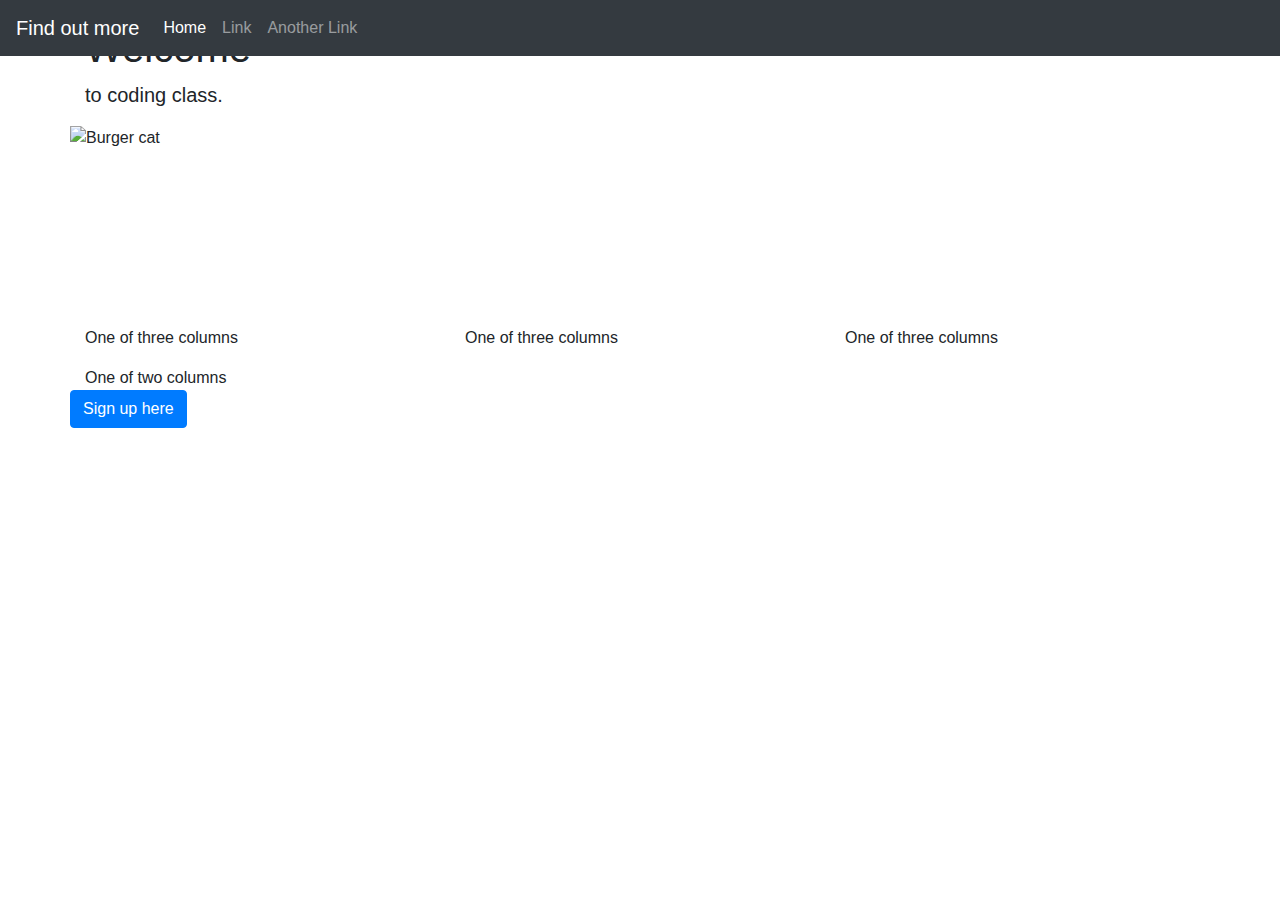
==== index.html @ 29c36429 "added comments" ====
<!doctype html>
<html lang="en">
  <head>
    <meta charset="utf-8">
    <meta name="viewport" content="width=device-width, initial-scale=1, shrink-to-fit=no">
    <meta name="description" content="">
    <meta name="author" content="">

    <title>Welcome!</title>

    <link rel="stylesheet" href="https://stackpath.bootstrapcdn.com/bootstrap/4.3.1/css/bootstrap.min.css" integrity="sha384-ggOyR0iXCbMQv3Xipma34MD+dH/1fQ784/j6cY/iJTQUOhcWr7x9JvoRxT2MZw1T" crossorigin="anonymous">
    <script src="https://stackpath.bootstrapcdn.com/bootstrap/4.3.1/js/bootstrap.min.js" integrity="sha384-JjSmVgyd0p3pXB1rRibZUAYoIIy6OrQ6VrjIEaFf/nJGzIxFDsf4x0xIM+B07jRM" crossorigin="anonymous"></script>

    <!-- Custom styles for this template -->
    <link href="css/styles_index.css>
  </head>

  <body>

    <div id="carouselExampleIndicators" class="carousel slide" data-ride="carousel">
      <ol class="carousel-indicators">
        <li data-target="#carouselExampleIndicators" data-slide-to="0" class="active"></li>
        <li data-target="#carouselExampleIndicators" data-slide-to="1"></li>
        <li data-target="#carouselExampleIndicators" data-slide-to="2"></li>
      </ol>
      <div class="carousel-inner">
        <div class="carousel-item active">
          <img class="d-block w-100" src="/Users/Jennifer/Documents/beginners-week-five/images/35e584f4-46f3-11e9-b5dc-9921d5eb8a6d_image_hires_194000.jpeg" alt="First slide">
        </div>
        <div class="carousel-item">
          <img class="d-block w-100" src="/Users/Jennifer/Documents/beginners-week-five/images/code-matrix.jpg" alt="Second slide">
        </div>
        <div class="carousel-item">
          <img class="d-block w-100" src="/Users/Jennifer/Documents/beginners-week-five/images/codecode.jpg" alt="Third slide">
        </div>
      </div>
      <a class="carousel-control-prev" href="#carouselExampleIndicators" role="button" data-slide="prev">
        <span class="carousel-control-prev-icon" aria-hidden="true"></span>
        <span class="sr-only">Previous</span>
      </a>
      <a class="carousel-control-next" href="#carouselExampleIndicators" role="button" data-slide="next">
        <span class="carousel-control-next-icon" aria-hidden="true"></span>
        <span class="sr-only">Next</span>
      </a>
    </div>

    <nav class="navbar navbar-expand-md navbar-dark bg-dark fixed-top">
      <a class="navbar-brand" href="#">Find out more</a>
      <button class="navbar-toggler" type="button" data-toggle="collapse" data-target="#navbarsExampleDefault" aria-controls="navbarsExampleDefault" aria-expanded="false" aria-label="Toggle navigation">
        <span class="navbar-toggler-icon"></span>
      </button>

      <div class="collapse navbar-collapse" id="navbarsExampleDefault">
        <ul class="navbar-nav mr-auto">
          <li class="nav-item active">
            <a class="nav-link" href="#">Home <span class="sr-only">(current)</span></a>
          </li>
          <li class="nav-item">
            <a class="nav-link" href="#">Link</a>
          </li>
          <li class="nav-item">
            <a class="nav-link" href="#">Another Link</a>
          </li>
        </ul>
      </div>
    </nav>

    <main role="main" class="container">

      <div class="starter-template">
        <h1>Welcome</h1>
        <p class="lead">to coding class.</p>
      </div>

      <div class="row" id="image">
        <img src="https://media1.giphy.com/media/5wWf7HapUvpOumiXZRK/source.gif" alt="Burger cat" width="200" height="200">
      </div>

      <!-- columns -->
      <div class="row">
        <div class="col-sm">
          <!-- add an image here -->
          One of three columns
        </div>
        <div class="col-sm">
          <!-- add an image here -->
          One of three columns
        </div>
        <div class="col-sm">
          <!-- add an image here -->
          One of three columns
        </div>
      </div>

      <div class="row" id="space">
        <p></p>
      </div>

      <div class="row">
        <div class="col-sm" id="middle">
          <!-- add an image here -->
          One of two columns
        </div>
      </div>
      <!-- Add another row here -->

      <!-- Button trigger modal -->
 <div class="row" id="button_sign">
   <button type="button" class="btn btn-primary" data-toggle="modal" data-target="#exampleModal">
    Sign up here
   </button>

   <!-- Modal -->
   <div class="modal fade" id="exampleModal" tabindex="-1" role="dialog" aria-labelledby="exampleModalLabel" aria-hidden="true">
     <div class="modal-dialog" role="document">
       <div class="modal-content">
         <div class="modal-header">
           <h5 class="modal-title" id="exampleModalLabel">Hi!</h5>
           <button type="button" class="close" data-dismiss="modal" aria-label="Close">
             <span aria-hidden="true">&times;</span>
           </button>
         </div>
         <div class="modal-body">
          <p>Join us today</p>
          <input type="email" placeholder="Your email">
         <input type="submit">
         </div>
         <div class="modal-footer">
           <button type="button" class="btn btn-secondary" data-dismiss="modal">Close</button>
           <button type="button" class="btn btn-primary">Save changes</button>
         </div>
       </div>
     </div>
   </div>

 </main><!-- /.container -->

 <!-- Bootstrap core JavaScript
 ================================================== -->
 <!-- Placed at the end of the document so the pages load faster -->
 <script src="https://code.jquery.com/jquery-3.3.1.slim.min.js" integrity="sha384-q8i/X+965DzO0rT7abK41JStQIAqVgRVzpbzo5smXKp4YfRvH+8abtTE1Pi6jizo" crossorigin="anonymous"></script>
 <script>window.jQuery || document.write('<script src="../../assets/js/vendor/jquery-slim.min.js"><\/script>')</script>
 <script src="https://getbootstrap.com/docs/4.1/assets/js/vendor/popper.min.js"></script>
 <script src="https://getbootstrap.com/docs/4.1/dist/js/bootstrap.min.js"></script>
</body>
 </div>
</html>
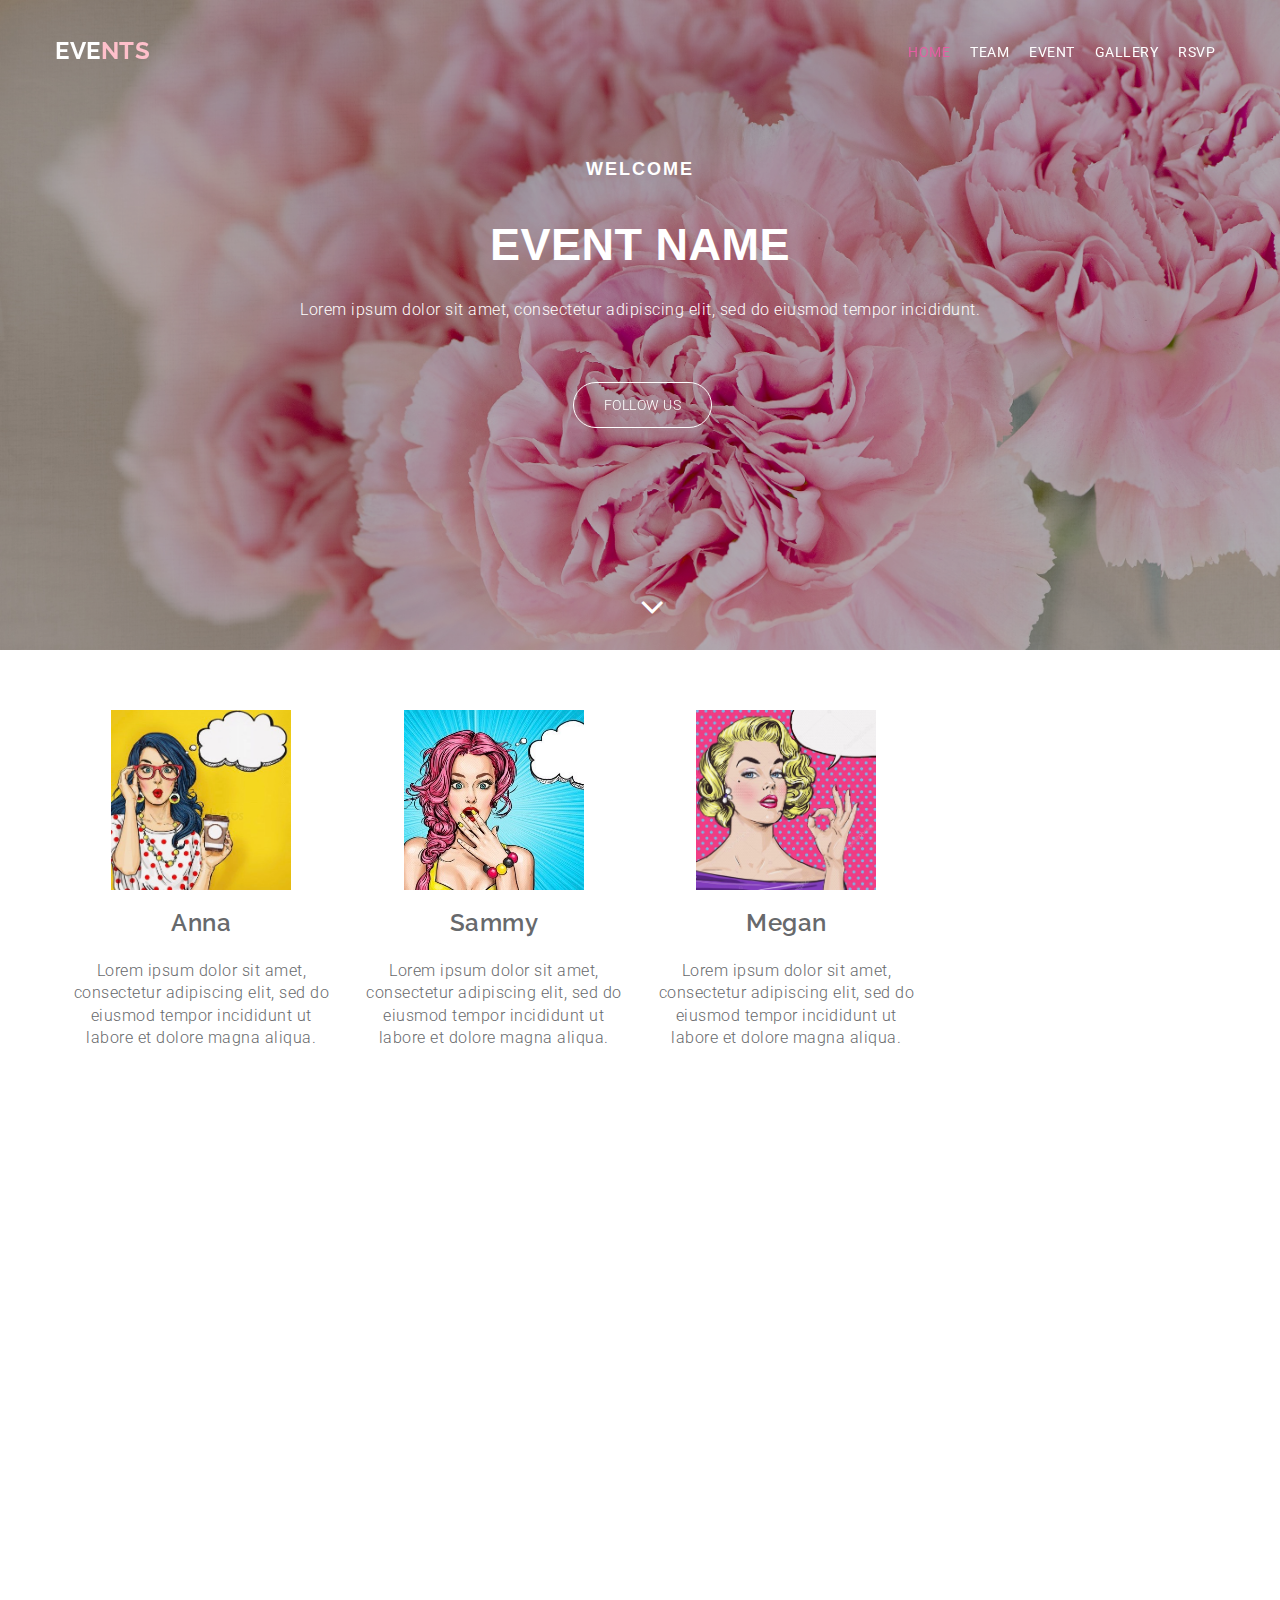
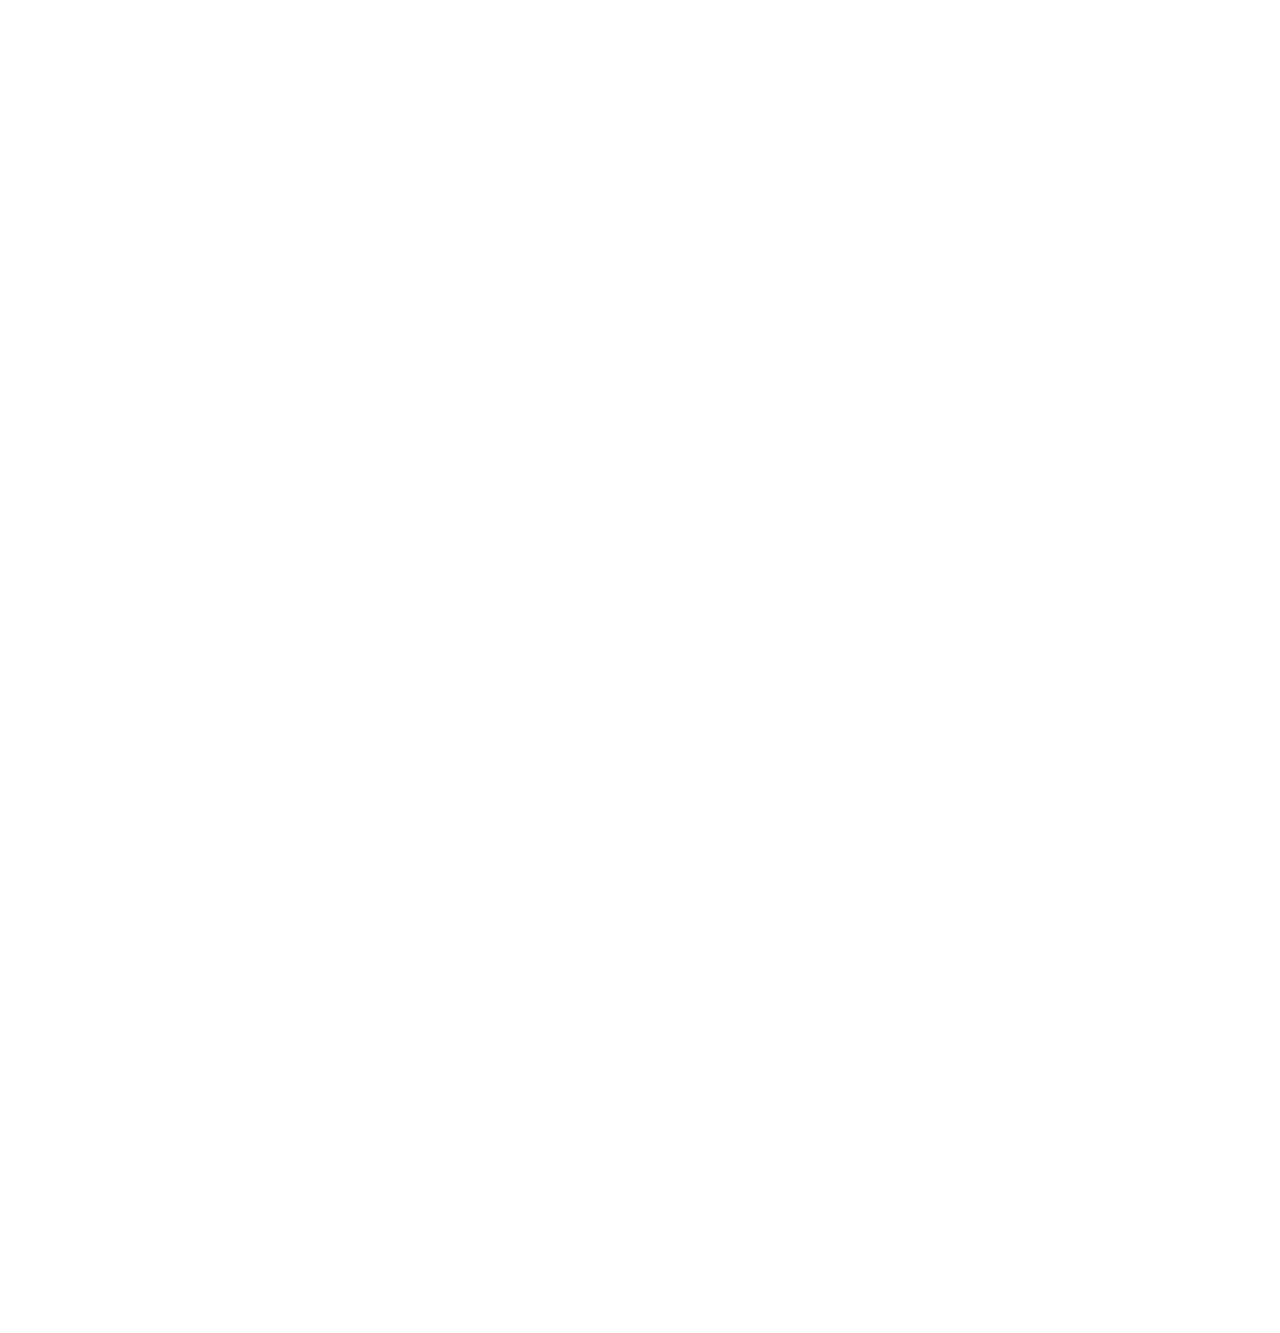
==== commit 4e6ec944: "changed template & designs" ====
--- a/index.html
+++ b/index.html
@@ -1,147 +1,251 @@
-<!doctype html>
+<!DOCTYPE html>
 <html lang="en">
-  <head>
-    <meta charset="utf-8">
-    <meta name="viewport" content="width=device-width, initial-scale=1, shrink-to-fit=no">
-    <meta name="description" content="">
-    <meta name="author" content="">
-
-    <title>Welcome!</title>
-
-    <link rel="stylesheet" href="https://stackpath.bootstrapcdn.com/bootstrap/4.3.1/css/bootstrap.min.css" integrity="sha384-ggOyR0iXCbMQv3Xipma34MD+dH/1fQ784/j6cY/iJTQUOhcWr7x9JvoRxT2MZw1T" crossorigin="anonymous">
-    <script src="https://stackpath.bootstrapcdn.com/bootstrap/4.3.1/js/bootstrap.min.js" integrity="sha384-JjSmVgyd0p3pXB1rRibZUAYoIIy6OrQ6VrjIEaFf/nJGzIxFDsf4x0xIM+B07jRM" crossorigin="anonymous"></script>
-
-    <!-- Custom styles for this template -->
-    <link href="css/styles_index.css>
-  </head>
-
-  <body>
-
-    <div id="carouselExampleIndicators" class="carousel slide" data-ride="carousel">
-      <ol class="carousel-indicators">
-        <li data-target="#carouselExampleIndicators" data-slide-to="0" class="active"></li>
-        <li data-target="#carouselExampleIndicators" data-slide-to="1"></li>
-        <li data-target="#carouselExampleIndicators" data-slide-to="2"></li>
-      </ol>
-      <div class="carousel-inner">
-        <div class="carousel-item active">
-          <img class="d-block w-100" src="/Users/Jennifer/Documents/beginners-week-five/images/35e584f4-46f3-11e9-b5dc-9921d5eb8a6d_image_hires_194000.jpeg" alt="First slide">
-        </div>
-        <div class="carousel-item">
-          <img class="d-block w-100" src="/Users/Jennifer/Documents/beginners-week-five/images/code-matrix.jpg" alt="Second slide">
-        </div>
-        <div class="carousel-item">
-          <img class="d-block w-100" src="/Users/Jennifer/Documents/beginners-week-five/images/codecode.jpg" alt="Third slide">
-        </div>
-      </div>
-      <a class="carousel-control-prev" href="#carouselExampleIndicators" role="button" data-slide="prev">
-        <span class="carousel-control-prev-icon" aria-hidden="true"></span>
-        <span class="sr-only">Previous</span>
-      </a>
-      <a class="carousel-control-next" href="#carouselExampleIndicators" role="button" data-slide="next">
-        <span class="carousel-control-next-icon" aria-hidden="true"></span>
-        <span class="sr-only">Next</span>
-      </a>
+
+<head>
+  <meta charset="utf-8">
+  <meta name="viewport" content="width=device-width, initial-scale=1">
+  <title>Event page</title>
+  <meta name="description" content="Free Bootstrap Theme by BootstrapMade.com">
+  <meta name="keywords" content="free website templates, free bootstrap themes, free template, free bootstrap, free website template">
+
+  <link rel="stylesheet" type="text/css" href="https://fonts.googleapis.com/css?family=Roboto:400,300|Raleway:300,400,900,700italic,700,300,600">
+  <link rel="stylesheet" type="text/css" href="css/jquery.bxslider.css">
+  <link rel="stylesheet" type="text/css" href="css/font-awesome.min.css">
+  <link rel="stylesheet" type="text/css" href="css/bootstrap.min.css">
+  <link rel="stylesheet" type="text/css" href="css/animate.css">
+  <link rel="stylesheet" type="text/css" href="css/style.css">
+  <!-- =======================================================
+    Theme Name: Baker
+    Theme URL: https://bootstrapmade.com/baker-free-onepage-bootstrap-theme/
+    Author: BootstrapMade.com
+    Author URL: https://bootstrapmade.com
+  ======================================================= -->
+</head>
+
+<body>
+
+  <div class="loader"></div>
+  <div id="myDiv">
+    <!--HEADER-->
+    <div class="header">
+      <div class="bg-color">
+        <header id="main-header">
+          <nav class="navbar navbar-default navbar-fixed-top">
+            <div class="container">
+              <div class="navbar-header">
+                <button type="button" class="navbar-toggle" data-toggle="collapse" data-target="#myNavbar">
+                <span class="icon-bar"></span>
+                <span class="icon-bar"></span>
+                <span class="icon-bar"></span>
+              </button>
+                <a class="navbar-brand" href="#">Eve<span class="logo-dec">nts</span></a>
+              </div>
+              <div class="collapse navbar-collapse" id="myNavbar">
+                <ul class="nav navbar-nav navbar-right">
+                  <li class="active"><a href="#main-header">Home</a></li>
+                  <li class=""><a href="#feature">Team</a></li>
+                  <li class=""><a href="#service">Event</a></li>
+                  <li class=""><a href="#portfolio">Gallery</a></li>
+                  <li class=""><a href="#contact">RSVP</a></li>
+                </ul>
+              </div>
+            </div>
+          </nav>
+        </header>
+        <div class="wrapper">
+          <div class="container">
+            <div class="row">
+              <div class="banner-info text-center wow fadeIn delay-05s">
+                <h1 class="bnr-title">WELCOME</h1>
+                <h2 class="bnr-sub-title">Event name</h2>
+                <p class="bnr-para">Lorem ipsum dolor sit amet, consectetur adipiscing elit, sed do eiusmod tempor incididunt.</p>
+                <div class="brn-btn">
+                  <a href="#" class="btn btn-more">Follow us</a>
+                </div>
+                <div class="overlay-detail">
+                  <a href="#feature"><i class="fa fa-angle-down"></i></a>
+                </div>
+              </div>
+            </div>
+          </div>
+        </div>
+      </div>
     </div>
-
-    <nav class="navbar navbar-expand-md navbar-dark bg-dark fixed-top">
-      <a class="navbar-brand" href="#">Find out more</a>
-      <button class="navbar-toggler" type="button" data-toggle="collapse" data-target="#navbarsExampleDefault" aria-controls="navbarsExampleDefault" aria-expanded="false" aria-label="Toggle navigation">
-        <span class="navbar-toggler-icon"></span>
-      </button>
-
-      <div class="collapse navbar-collapse" id="navbarsExampleDefault">
-        <ul class="navbar-nav mr-auto">
-          <li class="nav-item active">
-            <a class="nav-link" href="#">Home <span class="sr-only">(current)</span></a>
-          </li>
-          <li class="nav-item">
-            <a class="nav-link" href="#">Link</a>
-          </li>
-          <li class="nav-item">
-            <a class="nav-link" href="#">Another Link</a>
-          </li>
-        </ul>
-      </div>
-    </nav>
-
-    <main role="main" class="container">
-
-      <div class="starter-template">
-        <h1>Welcome</h1>
-        <p class="lead">to coding class.</p>
-      </div>
-
-      <div class="row" id="image">
-        <img src="https://media1.giphy.com/media/5wWf7HapUvpOumiXZRK/source.gif" alt="Burger cat" width="200" height="200">
-      </div>
-
-      <!-- columns -->
-      <div class="row">
-        <div class="col-sm">
-          <!-- add an image here -->
-          One of three columns
-        </div>
-        <div class="col-sm">
-          <!-- add an image here -->
-          One of three columns
-        </div>
-        <div class="col-sm">
-          <!-- add an image here -->
-          One of three columns
-        </div>
-      </div>
-
-      <div class="row" id="space">
-        <p></p>
-      </div>
-
-      <div class="row">
-        <div class="col-sm" id="middle">
-          <!-- add an image here -->
-          One of two columns
-        </div>
-      </div>
-      <!-- Add another row here -->
-
-      <!-- Button trigger modal -->
- <div class="row" id="button_sign">
-   <button type="button" class="btn btn-primary" data-toggle="modal" data-target="#exampleModal">
-    Sign up here
-   </button>
-
-   <!-- Modal -->
-   <div class="modal fade" id="exampleModal" tabindex="-1" role="dialog" aria-labelledby="exampleModalLabel" aria-hidden="true">
-     <div class="modal-dialog" role="document">
-       <div class="modal-content">
-         <div class="modal-header">
-           <h5 class="modal-title" id="exampleModalLabel">Hi!</h5>
-           <button type="button" class="close" data-dismiss="modal" aria-label="Close">
-             <span aria-hidden="true">&times;</span>
-           </button>
-         </div>
-         <div class="modal-body">
-          <p>Join us today</p>
-          <input type="email" placeholder="Your email">
-         <input type="submit">
-         </div>
-         <div class="modal-footer">
-           <button type="button" class="btn btn-secondary" data-dismiss="modal">Close</button>
-           <button type="button" class="btn btn-primary">Save changes</button>
-         </div>
-       </div>
-     </div>
-   </div>
-
- </main><!-- /.container -->
-
- <!-- Bootstrap core JavaScript
- ================================================== -->
- <!-- Placed at the end of the document so the pages load faster -->
- <script src="https://code.jquery.com/jquery-3.3.1.slim.min.js" integrity="sha384-q8i/X+965DzO0rT7abK41JStQIAqVgRVzpbzo5smXKp4YfRvH+8abtTE1Pi6jizo" crossorigin="anonymous"></script>
- <script>window.jQuery || document.write('<script src="../../assets/js/vendor/jquery-slim.min.js"><\/script>')</script>
- <script src="https://getbootstrap.com/docs/4.1/assets/js/vendor/popper.min.js"></script>
- <script src="https://getbootstrap.com/docs/4.1/dist/js/bootstrap.min.js"></script>
+    <!--/ HEADER-->
+    <!---->
+    <section id="feature" class="section-padding wow fadeIn delay-05s">
+      <div class="container">
+        <div class="row">
+          <div class="col-md-3 col-sm-6 col-xs-12">
+            <div class="wrap-item text-center">
+              <div class="item-img">
+                <img src="img/woman1.jpeg" width="180" height="180">
+              </div>
+              <h3 class="pad-bt15">Anna</h3>
+              <p>Lorem ipsum dolor sit amet, consectetur adipiscing elit, sed do eiusmod tempor incididunt ut labore et dolore magna aliqua.</p>
+            </div>
+          </div>
+          <div class="col-md-3 col-sm-6 col-xs-12">
+            <div class="wrap-item text-center">
+              <div class="item-img">
+                <img src="img/woman2.jpeg" width="180" height="180">
+              </div>
+              <h3 class="pad-bt15">Sammy</h3>
+              <p>Lorem ipsum dolor sit amet, consectetur adipiscing elit, sed do eiusmod tempor incididunt ut labore et dolore magna aliqua.</p>
+            </div>
+          </div>
+          <div class="col-md-3 col-sm-6 col-xs-12">
+            <div class="wrap-item text-center">
+              <div class="item-img">
+                <img src="img/woman3.jpeg" width="180" height="180">
+              </div>
+              <h3 class="pad-bt15">Megan</h3>
+              <p>Lorem ipsum dolor sit amet, consectetur adipiscing elit, sed do eiusmod tempor incididunt ut labore et dolore magna aliqua.</p>
+            </div>
+          </div>
+        </div>
+      </div>
+    </section>
+    <!---->
+    <!---->
+    <section id="service" class="section-padding wow fadeInUp delay-05s">
+      <div class="container">
+        <div class="row">
+          <div class="col-md-12 text-center">
+            <h2 class="service-title pad-bt15">Event name</h2>
+            <p class="sub-title pad-bt15">Lorem ipsum dolor sit amet, consectetur adipiscing elit, sed do eiusmod<br>tempor incididunt ut labore et dolore magna aliqua.</p>
+            <hr class="bottom-line">
+          </div>
+          <div class="col-md-3 col-sm-6 col-xs-12">
+            <div class="service-item">
+              <h3><span>D</span>ate</h3>
+              <p>10 September 2019<br>from 6pm</p>
+              <a href="">add to calendar</a>
+            </div>
+          </div>
+          <div class="col-md-3 col-sm-6 col-xs-12">
+            <div class="service-item">
+              <h3><span>P</span>lace</h3>
+              <p>33 Hoxton Square<br>Hackney, London N1 6PB<br>United Kingdom</p>
+              <a href="https://www.google.de/maps/place/33+Hoxton+Square,+Hackney,+London+N1+6PB,+Vereinigtes+K%C3%B6nigreich/@51.5275489,-0.0834452,17z/data=!3m1!4b1!4m5!3m4!1s0x48761cbac504dfe9:0x6633142620c99f12!8m2!3d51.5275489!4d-0.0812565">view in Google Maps</a>
+            </div>
+          </div>
+          <div class="col-md-3 col-sm-6 col-xs-12">
+            <div class="service-item">
+              <h3><span>D</span>resscode</h3>
+              <p>Glamorous vintage</p>
+              <a href="">find inspiration</a>
+            </div>
+          </div>
+        </div>
+      </div>
+    </section>
+    <!---->
+    <!---->
+    <!---->
+    <!---->
+    <section id="portfolio" class="section-padding wow fadeInUp delay-05s">
+      <div class="container">
+        <div class="row">
+          <div class="col-md-12 text-center">
+            <h2 class="service-title pad-bt15">Gallery</h2>
+            <p class="sub-title pad-bt15">Lorem ipsum dolor sit amet, consectetur adipiscing elit, sed do eiusmod<br>tempor incididunt ut labore et dolore magna aliqua.</p>
+            <hr class="bottom-line">
+          </div>
+          <div class="col-md-4 col-sm-6 col-xs-12 portfolio-item padding-right-zero mr-btn-15">
+            <figure>
+              <img src="img/jazz.jpg" class="img-responsive">
+              <figcaption>
+                <h2>Jazz Night</h2>
+                <p>Lorem ipsum dolor sit amet, consectetur adipiscing elit, sed do eiusmod tempor incididunt ut labore et dolore magna aliqua. Ut enim ad minim veniam, quis nost.</p>
+              </figcaption>
+            </figure>
+          </div>
+          <div class="col-md-4 col-sm-6 col-xs-12 portfolio-item padding-right-zero mr-btn-15">
+            <figure>
+              <img src="img/gatsby.jpg" class="img-responsive">
+              <figcaption>
+                <h2>Great Gatsby Party</h2>
+                <p>Lorem ipsum dolor sit amet, consectetur adipiscing elit, sed do eiusmod tempor incididunt ut labore et dolore magna aliqua. Ut enim ad minim veniam, quis nost.</p>
+              </figcaption>
+            </figure>
+          </div>
+          <div class="col-md-4 col-sm-6 col-xs-12 portfolio-item padding-right-zero mr-btn-15">
+            <figure>
+              <img src="img/moulin.jpg" class="img-responsive">
+              <figcaption>
+                <h2>Art of Moulin Rouge</h2>
+                <p>Lorem ipsum dolor sit amet, consectetur adipiscing elit, sed do eiusmod tempor incididunt ut labore et dolore magna aliqua. Ut enim ad minim veniam, quis nost.</p>
+              </figcaption>
+            </figure>
+          </div>
+          <div class="col-md-4 col-sm-6 col-xs-12 portfolio-item padding-right-zero mr-btn-15">
+            <figure>
+              <img src="img/ballet.jpg" class="img-responsive">
+              <figcaption>
+                <h2>Ballet Night</h2>
+                <p>Lorem ipsum dolor sit amet, consectetur adipiscing elit, sed do eiusmod tempor incididunt ut labore et dolore magna aliqua. Ut enim ad minim veniam, quis nost.</p>
+              </figcaption>
+            </figure>
+          </div>
+        </div>
+      </div>
+    </section>
+    <!---->
+    <section id="contact" class="section-padding wow fadeInUp delay-05s">
+      <div class="container">
+        <div class="row">
+          <div class="col-md-12 text-center white">
+            <h2 class="service-title pad-bt15">RSVP</h2>
+            <p class="sub-title pad-bt15">Let us know if you are attending the (Event name).</p>
+            <hr class="bottom-line white-bg">
+          </div>
+          <div class="col-md-6 col-sm-6 col-xs-12">
+            <div class="loction-info white">
+              <p><i class="fa fa-map-marker fa-fw pull-left fa-2x"></i>33 Hoxton Square<br>Hackney, London N1 6PB</p>
+              <p><i class="fa fa-phone fa-fw pull-left fa-2x"></i>+44 5783 1144</p>
+            </div>
+          </div>
+          <div class="col-md-6 col-sm-6 col-xs-12">
+            <div class="contact-form">
+              <div id="sendmessage">You are added to the guest list. Thank you!</div>
+              <div id="errormessage"></div>
+              <form action="" method="post" role="form" class="contactForm">
+                <div class="col-md-6 padding-right-zero">
+                  <div class="form-group">
+                    <input type="text" name="name" class="form-control" id="name" placeholder="Your Name" data-rule="minlen:4" data-msg="Please enter at least 4 chars" />
+                    <div class="validation"></div>
+                  </div>
+                </div>
+                <div class="col-md-6">
+                  <div class="form-group">
+                    <input type="email" class="form-control" name="email" id="email" placeholder="Your Email" data-rule="email" data-msg="Please enter a valid email" />
+                    <div class="validation"></div>
+                  </div>
+                </div>
+                <div class="col-md-12">
+                  <div class="form-group">
+                    <textarea class="form-control" name="message" rows="5" data-rule="required" data-msg="Please write something for us" placeholder="Message"></textarea>
+                    <div class="validation"></div>
+                  </div>
+                  <button type="submit" class="btn btn-primary btn-submit">SEND NOW</button>
+                </div>
+              </form>
+
+            </div>
+          </div>
+        </div>
+      </div>
+    </section>
+    <!---->
+  </div>
+  <script src="js/jquery.min.js"></script>
+  <script src="js/jquery.easing.min.js"></script>
+  <script src="js/bootstrap.min.js"></script>
+  <script src="js/wow.js"></script>
+  <script src="js/jquery.bxslider.min.js"></script>
+  <script src="js/custom.js"></script>
+  <script src="contactform/contactform.js"></script>
+
 </body>
- </div>
 </html>
--- a/css/style.css
+++ b/css/style.css
@@ -0,0 +1,696 @@
+body {
+  line-height: 1.4;
+  font-family: 'Roboto', sans-serif;
+  color: #67696c;
+  font-size: 16px;
+  font-weight: 300;
+  letter-spacing: 0.5px;
+  overflow-x: hidden;
+}
+
+ol, ul {
+  list-style: none;
+}
+
+blockquote, q {
+  quotes: none;
+}
+
+blockquote:before, blockquote:after, q:before, q:after {
+  content: '';
+  content: none;
+}
+
+table {
+  border-collapse: collapse;
+  border-spacing: 0;
+}
+
+h1, h2, h3, h4, h5, h6 {
+  font-family: 'Raleway', sans-serif;
+  font-weight: 600;
+}
+
+.section-padding {
+  padding: 60px 0px;
+}
+
+#loader {
+  position: absolute;
+  left: 50%;
+  top: 50%;
+  z-index: 1;
+  width: 150px;
+  height: 150px;
+  margin: -75px 0 0 -75px;
+  border: 16px solid #f3f3f3;
+  border-radius: 50%;
+  border-top: 16px solid pink;
+  width: 120px;
+  height: 120px;
+  -webkit-animation: spin 2s linear infinite;
+  animation: spin 2s linear infinite;
+}
+
+@-webkit-keyframes spin {
+  0% {
+    -webkit-transform: rotate(0deg);
+  }
+  100% {
+    -webkit-transform: rotate(360deg);
+  }
+}
+
+@keyframes spin {
+  0% {
+    transform: rotate(0deg);
+  }
+  100% {
+    transform: rotate(360deg);
+  }
+}
+
+/* Add animation to "page content" */
+
+.animate-bottom {
+  position: relative;
+  -webkit-animation-name: animatebottom;
+  -webkit-animation-duration: 1s;
+  animation-name: animatebottom;
+  animation-duration: 1s
+}
+
+@-webkit-keyframes animatebottom {
+  from {
+    bottom: -100px;
+    opacity: 0
+  }
+  to {
+    bottom: 0px;
+    opacity: 1
+  }
+}
+
+@keyframes animatebottom {
+  from {
+    bottom: -100px;
+    opacity: 0
+  }
+  to {
+    bottom: 0;
+    opacity: 1
+  }
+}
+
+/***********************************
+************************************
+HEADER
+************************************
+***********************************/
+
+.header {
+  background: url('../img/bannerx.jpg') no-repeat fixed;
+  background-size: cover;
+  min-height: 650px;
+  position: relative;
+}
+
+.bg-color {
+  background-color: rgba(0, 0, 0, 0.3);
+  min-height: 650px;
+}
+
+#main-header {}
+
+.navbar-default {
+  background-color: transparent;
+  border: 0px;
+  padding: 20px 0;
+  transition: all 0.3s;
+}
+
+@media (max-width: 768px) {
+	.navbar-collapse {
+		background: pink;
+    border-top: 0;
+	}
+}
+.navbar-default .navbar-brand:focus, .navbar-default .navbar-brand:hover {
+  color: #e55ea2;
+}
+
+.top-nav-collapse {
+  padding: 0;
+  background: #e55ea2;
+}
+
+.logo-dec {
+  color: pink;
+}
+
+.navbar-default .navbar-brand {
+  color: white;
+  font-family: 'Raleway', sans-serif;
+  font-weight: 700;
+}
+
+.navbar-default .navbar-brand:hover, .navbar-default .navbar-brand:focus {
+  color: #e55ea2;
+}
+
+.navbar-brand {
+  padding: 0px;
+  font-size: 24px;
+  text-transform: uppercase;
+  padding: 15px 0px;
+  margin-top: 6px;
+}
+
+.navbar-default .navbar-nav>li>a {
+  padding: 5px 10px;
+  font-size: 14px;
+  line-height: 54px;
+  font-weight: 400;
+  text-transform: uppercase;
+  background: transparent;
+  color: white;
+  -webkit-transition: color 0.2s ease-out;
+  transition: color 0.2s ease-out;
+}
+
+.navbar-default .navbar-nav>.active>a, .navbar-default .navbar-nav>.active>a:focus, .navbar-default .navbar-nav>.active>a:hover {
+  color: #e55ea2;
+  background-color: transparent;
+}
+
+.navbar-default .navbar-nav>li>a:focus, .navbar-default .navbar-nav>li>a:hover {
+  background-color: transparent;
+  color: #e55ea2;
+}
+
+.banner-info {
+  padding-top: 140px;
+  color: #fff;
+}
+
+.bnr-title, .bnr-sub-title {
+  font-family: 'Fira Sans', sans-serif;
+}
+
+h1.bnr-title {
+  font-size: 18px;
+  text-transform: uppercase;
+  letter-spacing: 2px;
+}
+
+h2.bnr-sub-title {
+  font-size: 45px;
+  text-transform: uppercase;
+  padding: 20px 0px;
+  font-weight: 700;
+}
+
+.bnr-para {
+  font-weight: 300;
+}
+
+.btn-more, .btn-download:hover, .btn-download:focus, .btn-more:focus {
+  text-transform: uppercase;
+  margin-top: 50px;
+  color: #fff;
+  border: 0;
+  font-size: 14px;
+  font-weight: 300;
+  line-height: 24px;
+  padding: 10px 30px;
+  border-radius: 60px;
+  margin: 50px 10px 0 0;
+  outline: none !important;
+  -webkit-backface-visibility: hidden;
+  backface-visibility: hidden;
+  transition: all 0.3s;
+}
+
+.btn-more, .btn-more:focus {
+  margin-left: 15px;
+  border: 1px solid white;
+  color: white;
+}
+
+.btn-more:hover {
+  background: #e55ea2;
+  color: #fff;
+}
+
+.overlay-detail a i {
+  text-align: center;
+  position: absolute;
+  bottom: 25px;
+  font-size: 38px;
+  color: #fff;
+}
+
+/***********************************
+************************************
+features
+************************************
+***********************************/
+
+.title, .service-title {
+  font-family: 'Fira Sans', sans-serif;
+  font-size: 35px;
+  text-transform: uppercase;
+}
+
+.item-img {
+  margin-bottom: 15px;
+}
+
+.sub-title {
+  font-size: 20px;
+}
+
+.bottom-line {
+  margin-top: 20px;
+  margin-bottom: 40px;
+  border: 0;
+  border-top: 0px;
+  height: 3px;
+  width: 40px;
+  background-color: #e55ea2;
+}
+
+.wrap-item h3 {
+  font-size: 24px;
+  line-height: 25px;
+}
+
+.pad-bt15 {
+  padding-bottom: 15px;
+}
+
+.sec-sub-title {
+  padding-top: 30px;
+}
+
+.sec-sub-title {
+  font-size: 16px;
+  font-weight: bold;
+  color: #e55ea2;
+  text-transform: uppercase;
+  margin: 25px 0px;
+  line-height: 1.7;
+}
+
+#service {
+  background-color: #F3F4F8;
+}
+
+ul.service-list li i {
+  color: #e55ea2;
+  padding-right: 10px;
+}
+
+.learn-more, .learn-more:hover, .learn-more:focus {
+  height: 50px;
+  width: 175px;
+  background: #046380;
+  display: inline-block;
+  text-align: center;
+  color: #ffffff;
+  line-height: 50px;
+  text-transform: uppercase;
+  font-size: 16px;
+  text-decoration: none;
+  margin-right: 10px;
+  margin-top: 45px;
+  text-decoration: none;
+  transition: all 0.3s;
+  -webkit-transition: all 0.3s;
+}
+
+.visit-portfolio, .visit-portfolio:hover, .visit-portfolio:focus {
+  height: 50px;
+  width: 175px;
+  display: inline-block;
+  text-align: center;
+  color: #e55ea2;
+  line-height: 50px;
+  text-transform: uppercase;
+  font-size: 16px;
+  text-decoration: none;
+  border: 1px solid #e55ea2;
+  margin-top: 45px;
+  transition: all 0.3s;
+  -webkit-transition: all 0.3s;
+}
+
+.bx-wrapper img {
+  width: 70px;
+  display: inline-block;
+  border-radius: 50%;
+  border: 5px solid #fff;
+  margin-bottom: 15px;
+}
+
+.service-item h3 span {
+  opacity: 0.7;
+  font-size: 75px;
+  line-height: 1;
+  text-transform: uppercase;
+  letter-spacing: -5px;
+  font-weight: 900;
+  padding-right: 6px;
+}
+
+.service-item h3 {
+  font-weight: 700;
+}
+
+.service-item p {
+  opacity: 0.6;
+  color: inherit;
+  padding: 10px 0px;
+}
+
+.service-item a {
+  color: #e55ea2;
+}
+
+.mr-btn-15 {
+  margin-bottom: 15px;
+}
+
+.padding-right-zero {
+  padding-right: 0px !important;
+}
+
+.bx-wrapper {
+  margin: 0 auto 35px;
+}
+
+.portfolio-item {
+  position: relative;
+  overflow: hidden;
+}
+
+.portfolio-item figure {
+  margin: 0;
+  padding: 0;
+  position: relative;
+  cursor: pointer;
+}
+
+.portfolio-item figure img {
+  display: block;
+  position: relative;
+  z-index: 10;
+  margin: -15px 0
+}
+
+.portfolio-item figure figcaption {
+  display: block;
+  position: absolute;
+  z-index: 5;
+  -webkit-box-sizing: border-box;
+  -moz-box-sizing: border-box;
+  box-sizing: border-box
+}
+
+.portfolio-item figure h2 {
+  font-family: 'Fira Sans', sans-serif;
+  color: #fff;
+  font-size: 20px;
+  text-align: left;
+  padding-bottom: 15px;
+}
+
+.portfolio-item figure p {
+  display: block;
+  line-height: 18px;
+  margin: 0;
+  color: #fff;
+  text-align: left
+}
+
+.portfolio-item figure figcaption {
+  top: 0;
+  left: 0;
+  width: 100%;
+  height: 100%;
+  padding: 59px 30px;
+  background-color: #e55ea2;
+  backface-visibility: hidden;
+  -webkit-transform: rotateY(-180deg);
+  -moz-transform: rotateY(-180deg);
+  transform: rotateY(-180deg);
+  -webkit-transition: all .5s;
+  -moz-transition: all .5s;
+  transition: all .5s;
+  text-align: center;
+}
+
+.portfolio-item figure img {
+  backface-visibility: hidden;
+  -webkit-transition: all .5s;
+  -moz-transition: all .5s;
+  transition: all .5s
+}
+
+.portfolio-item figure:hover img, figure.hover img {
+  -webkit-transform: rotateY(180deg);
+  -moz-transform: rotateY(180deg);
+  transform: rotateY(180deg)
+}
+
+.portfolio-item figure:hover figcaption, figure.hover figcaption {
+  -webkit-transform: rotateY(0);
+  -moz-transform: rotateY(0);
+  transform: rotateY(0)
+}
+
+/***********************************
+************************************
+contact
+************************************
+***********************************/
+
+#contact {
+  background-color: #F3F4F8;
+}
+
+.btn-submit, .btn-submit:hover, .btn-submit:focus {
+  background-color: transparent;
+  border-radius: 60px;
+  color: #e55ea2;
+  font-weight: 400;
+  border: 1px solid #e55ea2;
+  font-size: 14px;
+  padding: 6px 20px;
+}
+
+.form-control {
+  background-color: transparent;
+  border-radius: 0px;
+  color: #67696c !important;
+  border-color: #e55ea2;
+}
+
+.form-control:focus {
+  border-color: #e55ea2;
+  outline: 0;
+  -webkit-box-shadow: inset 0 1px 1px rgba(0, 0, 0, .075), 0 0 8px rgba(102, 175, 233, .6);
+  box-shadow: inset 0 1px 1px rgba(0, 0, 0, .075), 0 0 8px rgba(102, 175, 233, .6);
+}
+
+.contact-form input.form-control {
+  color: #e55ea2;
+}
+
+.validation {
+  color: red;
+  display: none;
+  margin: 0 0 20px;
+  font-weight: 400;
+  font-size: 13px;
+}
+
+#sendmessage {
+  color: green;
+  border: 1px solid green;
+  display: none;
+  text-align: center;
+  padding: 15px;
+  font-weight: 600;
+  margin-bottom: 15px;
+}
+
+#errormessage {
+  color: red;
+  display: none;
+  border: 1px solid red;
+  text-align: center;
+  padding: 15px;
+  font-weight: 600;
+  margin-bottom: 15px;
+}
+
+#sendmessage.show, #errormessage.show, .show {
+  display: block;
+}
+
+.loction-info p {
+  margin-bottom: 25px;
+}
+
+.loction-info p i {
+  color: #e55ea2;
+}
+
+/***********************************
+************************************
+contact
+************************************
+***********************************/
+
+.scrollToTop {
+  position: fixed;
+  bottom: 12px;
+  right: 12px;
+  width: 42px;
+  height: 42px;
+  color: #ffffff;
+  background: #be9e21;
+  font-size: 14px;
+  line-height: 42px;
+  text-align: center;
+  z-index: 100;
+  cursor: pointer;
+  display: none;
+}
+
+.white-bg {
+  background-color: #e55ea2;
+}
+
+/***********************************
+************************************
+Responsive media queries
+************************************
+***********************************/
+
+/***********************************
+************************************
+cta
+************************************
+***********************************/
+
+.cta {
+  background-color: rgb(73, 84, 105);
+}
+
+.cta .cta-info {
+  width: 100%;
+  float: left;
+  padding: 30px 25px 30px 15px;
+  border-radius: 5px;
+}
+
+.cta .cta-info .cta-txt h3 {
+  font-size: 32px;
+  margin-bottom: 10px;
+}
+
+.cta .cta-info .cta-btn {
+  margin-top: 16px;
+  background-color: rgb(190, 158, 33);
+  padding: 20px 50px;
+  color: #FFF;
+  font-size: 22px;
+  display: inline-block;
+  transition: all 0.5s ease-in 0s;
+}
+
+/***********************************
+************************************
+Responsive media queries
+************************************
+***********************************/
+
+@media (min-width: 768px) and (max-width: 980px) {
+  .service-item, .blog-sec, .wrap-item, .loction-info {
+    margin-bottom: 15px;
+  }
+  .portfolio-item figure figcaption {
+    padding: 55px 30px;
+  }
+  .padding-right-zero {
+    padding-right: 15px !important;
+  }
+}
+
+@media (min-width: 451px) and (max-width: 767px) {
+  .service-item, .blog-sec, .wrap-item, .loction-info {
+    margin-bottom: 15px;
+  }
+}
+
+@media (min-width: 20px) and (max-width: 450px) {
+  .navbar-default .navbar-brand {
+    padding-left: 16px;
+    margin-top: 0px;
+  }
+  .banner-info {
+    padding-top: 40px;
+  }
+  h1.bnr-title {
+    font-size: 16px;
+  }
+  h2.bnr-sub-title {
+    font-size: 33px;
+  }
+  body {
+    font-size: 14px;
+  }
+ .btn-more, .btn-more:hover, .btn-more:focus {
+    font-size: 12px;
+    padding: 7px 18px;
+  }
+  .wrap-item h3 {
+    font-size: 18px;
+  }
+  .title, .service-title {
+    font-size: 28px;
+  }
+  .sub-title {
+    font-size: 15px;
+  }
+  .service-item, .blog-sec, .wrap-item, .loction-info {
+    margin-bottom: 15px;
+  }
+  .loction-info {
+    padding: 0px 15px;
+  }
+  .portfolio-item figure figcaption {
+    padding: 30px 30px;
+  }
+  .padding-right-zero {
+    padding-right: 15px !important;
+  }
+  .portfolio-item figure p {
+    font-size: 14px;
+  }
+  .portfolio-item figure h2 {
+    font-size: 18px;
+  }
+  .testimonial-item ul li blockquote {
+    font-size: 14px;
+    line-height: 22px;
+    margin: 10px 0;
+    padding: 0 40px;
+  }
+  .navbar-default .navbar-nav>li>a {
+    line-height: 22px;
+    text-align: center;
+  }
+}
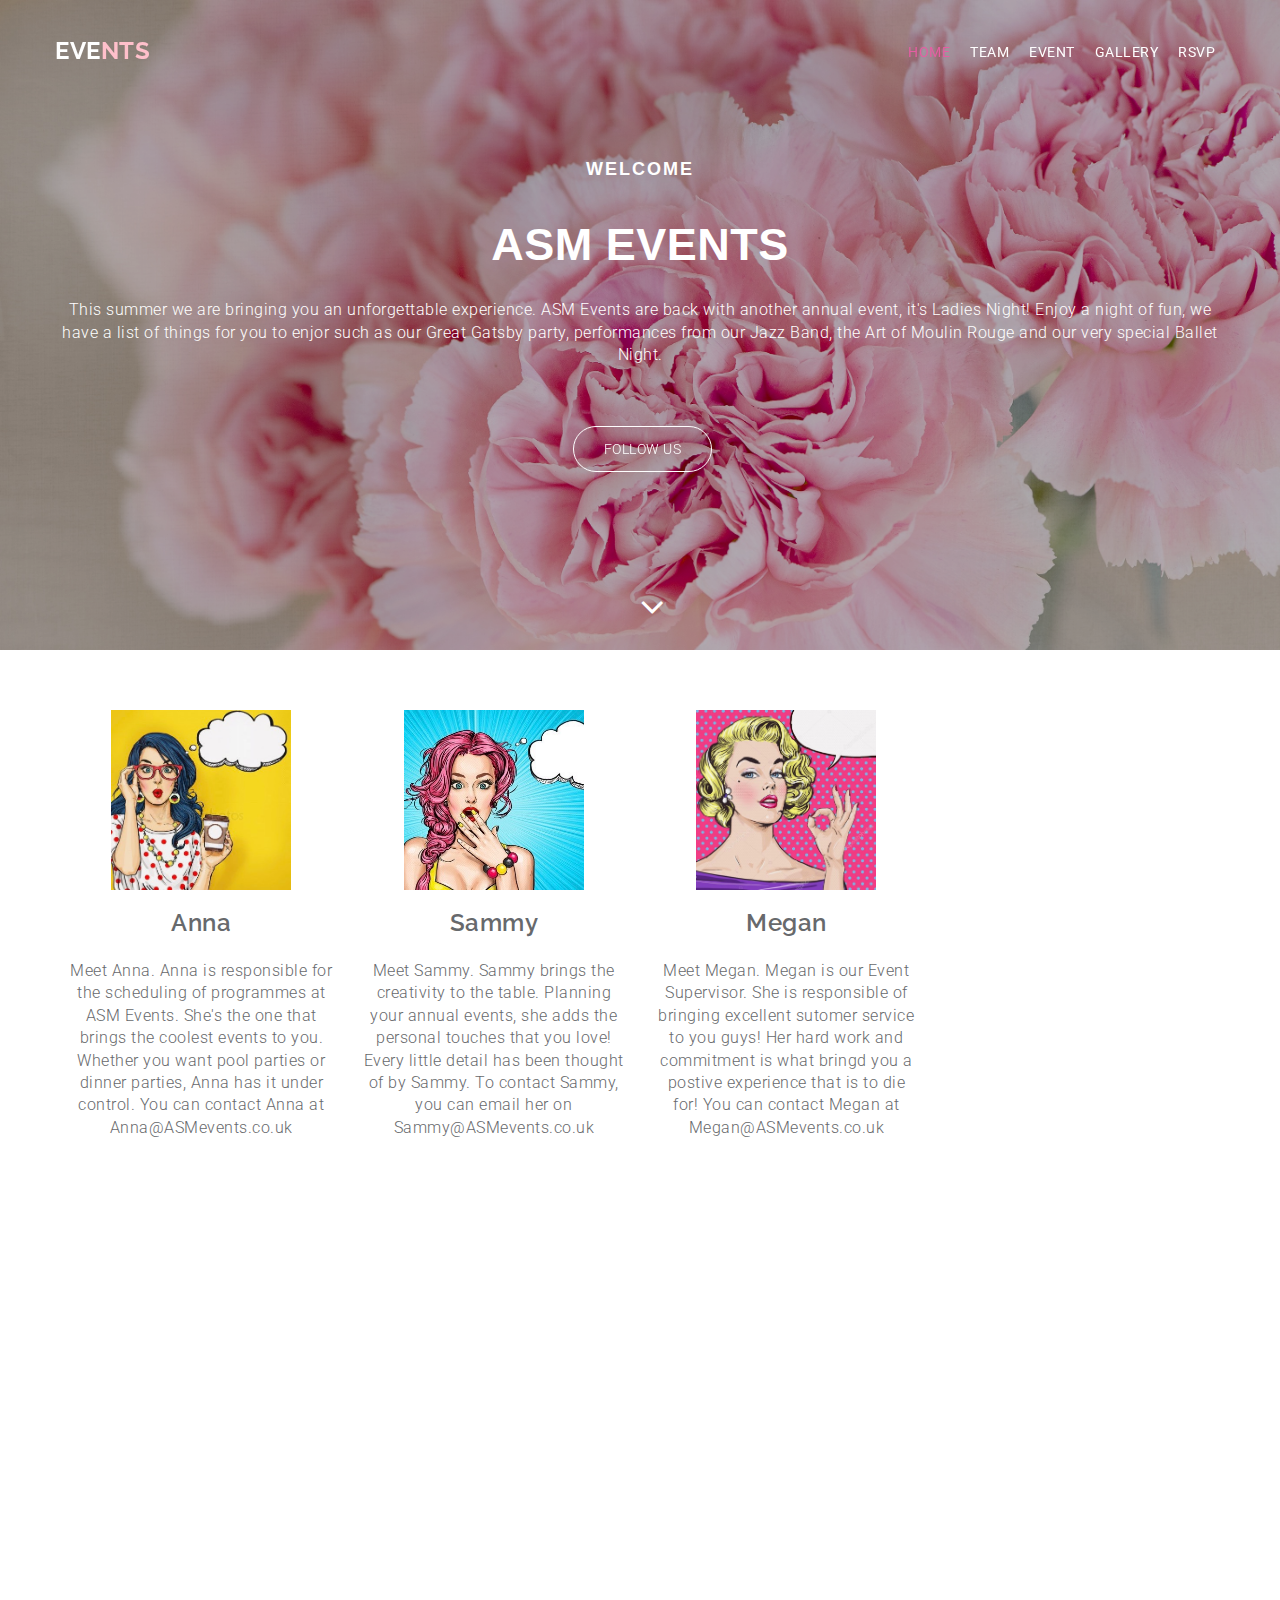
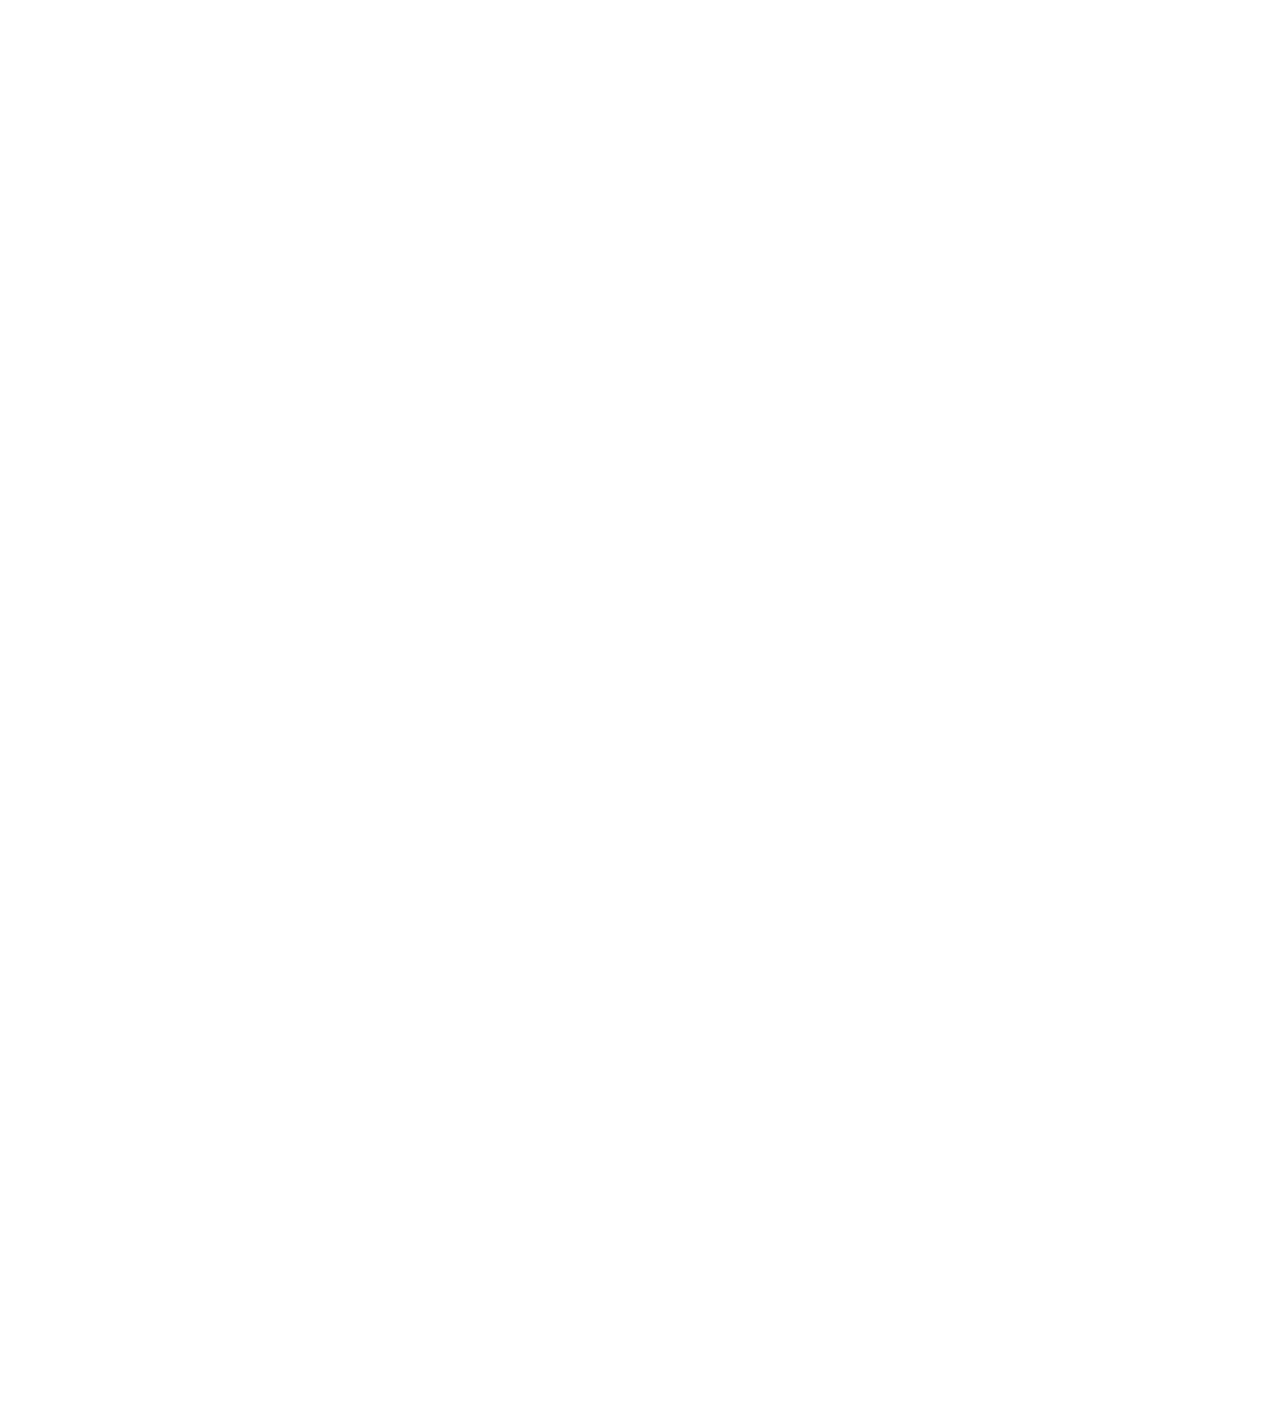
==== commit 55b81b19: "Changed team summary" ====
--- a/index.html
+++ b/index.html
@@ -57,8 +57,8 @@
             <div class="row">
               <div class="banner-info text-center wow fadeIn delay-05s">
                 <h1 class="bnr-title">WELCOME</h1>
-                <h2 class="bnr-sub-title">Event name</h2>
-                <p class="bnr-para">Lorem ipsum dolor sit amet, consectetur adipiscing elit, sed do eiusmod tempor incididunt.</p>
+                <h2 class="bnr-sub-title">ASM Events</h2>
+                <p class="bnr-para">This summer we are bringing you an unforgettable experience. ASM Events are back with another annual event, it's Ladies Night! Enjoy a night of fun, we have a list of things for you to enjor such as our Great Gatsby party, performances from our Jazz Band, the Art of Moulin Rouge and our very special Ballet Night. </p>
                 <div class="brn-btn">
                   <a href="#" class="btn btn-more">Follow us</a>
                 </div>
@@ -82,7 +82,7 @@
                 <img src="img/woman1.jpeg" width="180" height="180">
               </div>
               <h3 class="pad-bt15">Anna</h3>
-              <p>Lorem ipsum dolor sit amet, consectetur adipiscing elit, sed do eiusmod tempor incididunt ut labore et dolore magna aliqua.</p>
+              <p>Meet Anna. Anna is responsible for the scheduling of programmes at ASM Events. She's the one that brings the coolest events to you. Whether you want pool parties or dinner parties, Anna has it under control. You can contact Anna at Anna@ASMevents.co.uk </p>
             </div>
           </div>
           <div class="col-md-3 col-sm-6 col-xs-12">
@@ -91,7 +91,7 @@
                 <img src="img/woman2.jpeg" width="180" height="180">
               </div>
               <h3 class="pad-bt15">Sammy</h3>
-              <p>Lorem ipsum dolor sit amet, consectetur adipiscing elit, sed do eiusmod tempor incididunt ut labore et dolore magna aliqua.</p>
+              <p>Meet Sammy. Sammy brings the creativity to the table. Planning your annual events, she adds the personal touches that you love! Every little detail has been thought of by Sammy. To contact Sammy, you can email her on Sammy@ASMevents.co.uk</p>
             </div>
           </div>
           <div class="col-md-3 col-sm-6 col-xs-12">
@@ -100,7 +100,7 @@
                 <img src="img/woman3.jpeg" width="180" height="180">
               </div>
               <h3 class="pad-bt15">Megan</h3>
-              <p>Lorem ipsum dolor sit amet, consectetur adipiscing elit, sed do eiusmod tempor incididunt ut labore et dolore magna aliqua.</p>
+              <p>Meet Megan. Megan is our Event Supervisor. She is responsible of bringing excellent sutomer service to you guys! Her hard work and commitment is what bringd you a postive experience that is to die for! You can contact Megan at Megan@ASMevents.co.uk</p>
             </div>
           </div>
         </div>
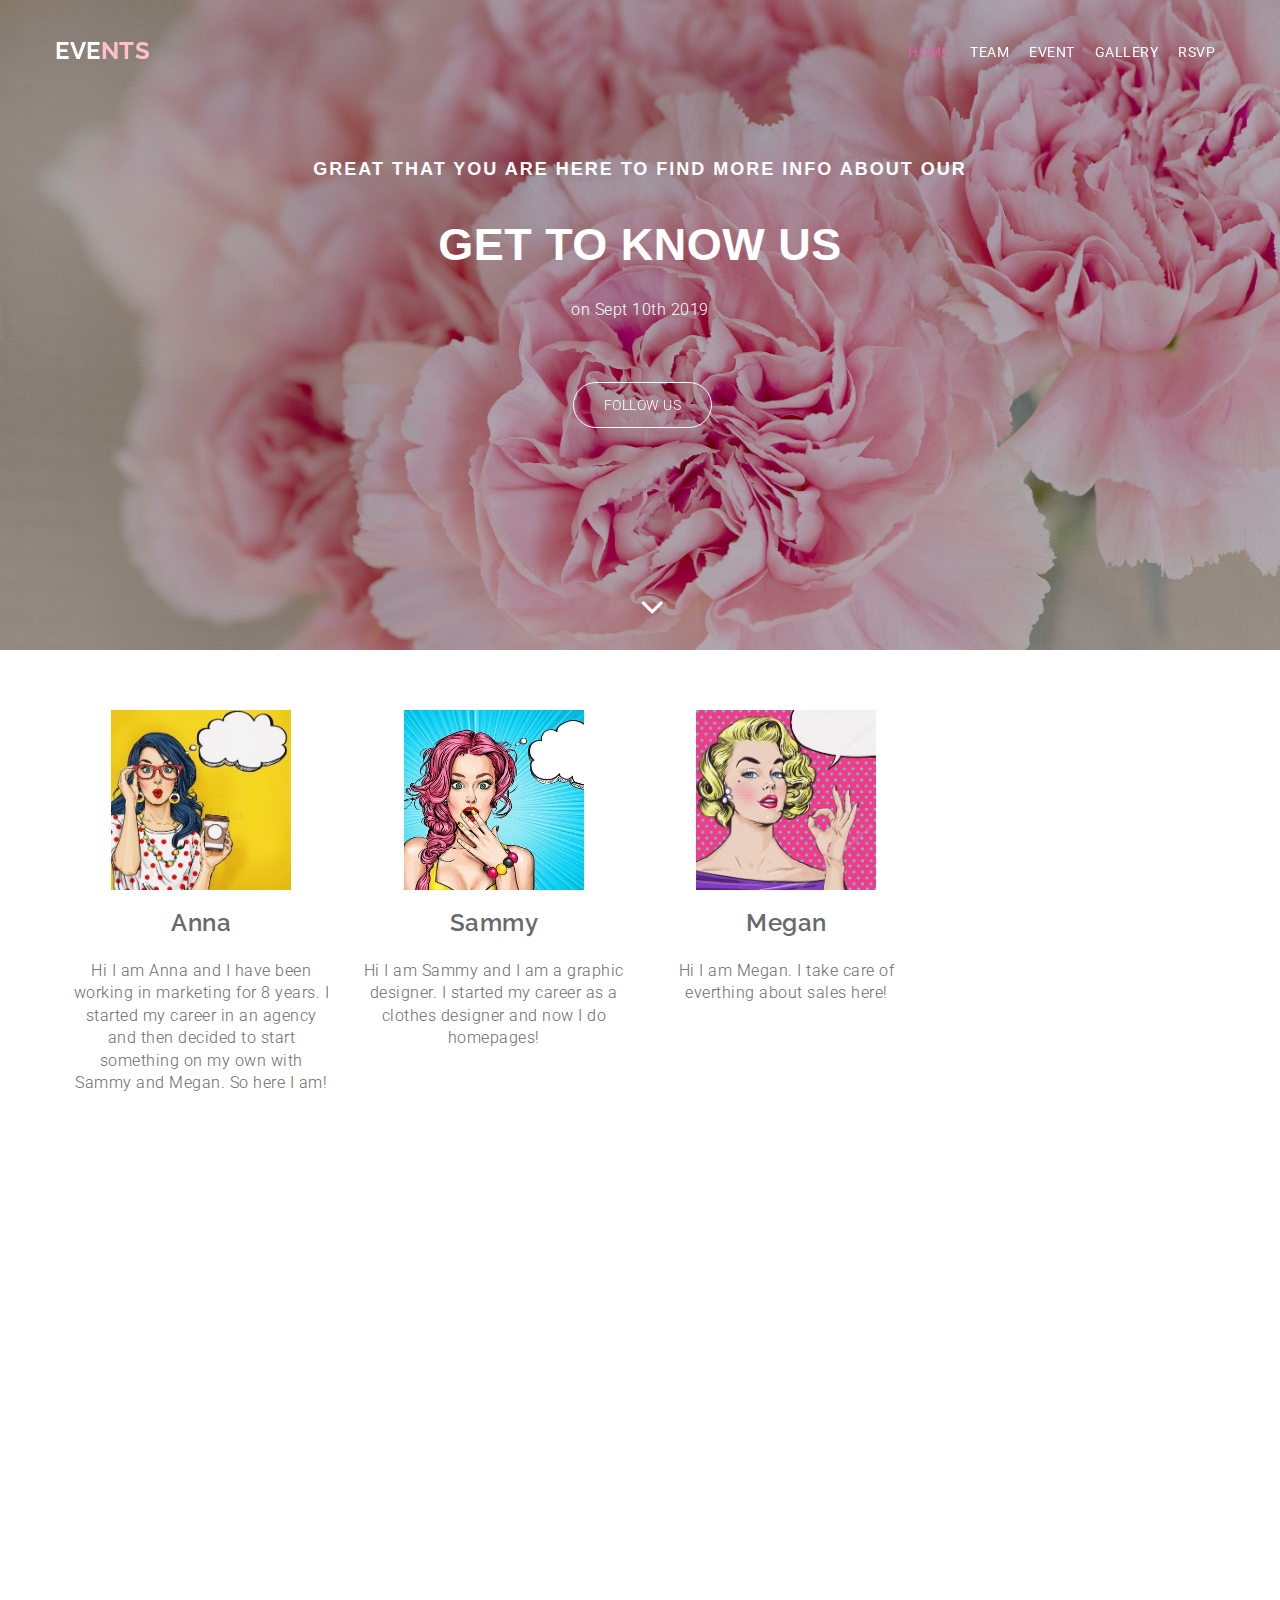
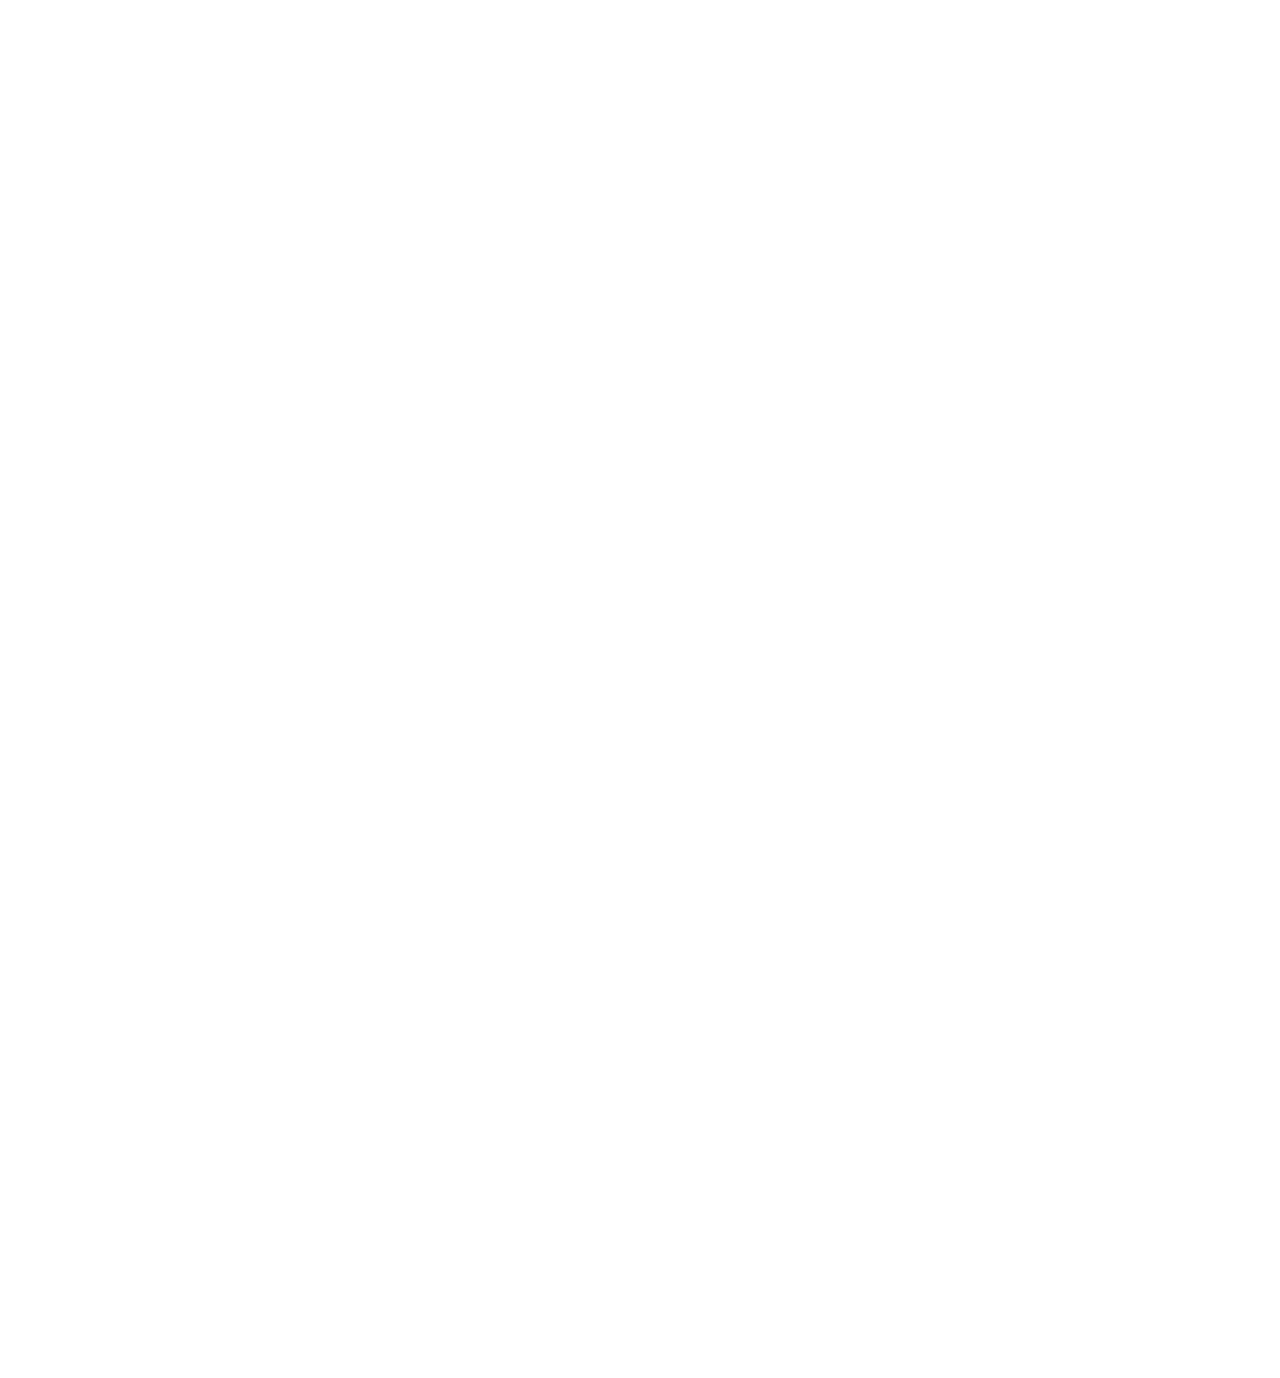
==== commit ba828065: "Update index.html" ====
--- a/index.html
+++ b/index.html
@@ -56,9 +56,9 @@
           <div class="container">
             <div class="row">
               <div class="banner-info text-center wow fadeIn delay-05s">
-                <h1 class="bnr-title">WELCOME</h1>
-                <h2 class="bnr-sub-title">ASM Events</h2>
-                <p class="bnr-para">This summer we are bringing you an unforgettable experience. ASM Events are back with another annual event, it's Ladies Night! Enjoy a night of fun, we have a list of things for you to enjor such as our Great Gatsby party, performances from our Jazz Band, the Art of Moulin Rouge and our very special Ballet Night. </p>
+                <h1 class="bnr-title">Great that you are here to find more info about our </h1>
+                <h2 class="bnr-sub-title">GET TO KNOW US</h2>
+                <p class="bnr-para">on Sept 10th 2019</p>
                 <div class="brn-btn">
                   <a href="#" class="btn btn-more">Follow us</a>
                 </div>
@@ -82,7 +82,7 @@
                 <img src="img/woman1.jpeg" width="180" height="180">
               </div>
               <h3 class="pad-bt15">Anna</h3>
-              <p>Meet Anna. Anna is responsible for the scheduling of programmes at ASM Events. She's the one that brings the coolest events to you. Whether you want pool parties or dinner parties, Anna has it under control. You can contact Anna at Anna@ASMevents.co.uk </p>
+              <p>Hi I am Anna and I have been working in marketing for 8 years. I started my career in an agency and then decided to start something on my own with Sammy and Megan. So here I am!</p>
             </div>
           </div>
           <div class="col-md-3 col-sm-6 col-xs-12">
@@ -91,7 +91,7 @@
                 <img src="img/woman2.jpeg" width="180" height="180">
               </div>
               <h3 class="pad-bt15">Sammy</h3>
-              <p>Meet Sammy. Sammy brings the creativity to the table. Planning your annual events, she adds the personal touches that you love! Every little detail has been thought of by Sammy. To contact Sammy, you can email her on Sammy@ASMevents.co.uk</p>
+              <p>Hi I am Sammy and I am a graphic designer. I started my career as a clothes designer and now I do homepages!</p>
             </div>
           </div>
           <div class="col-md-3 col-sm-6 col-xs-12">
@@ -100,7 +100,7 @@
                 <img src="img/woman3.jpeg" width="180" height="180">
               </div>
               <h3 class="pad-bt15">Megan</h3>
-              <p>Meet Megan. Megan is our Event Supervisor. She is responsible of bringing excellent sutomer service to you guys! Her hard work and commitment is what bringd you a postive experience that is to die for! You can contact Megan at Megan@ASMevents.co.uk</p>
+              <p>Hi I am Megan. I take care of everthing about sales here!</p>
             </div>
           </div>
         </div>
@@ -112,8 +112,8 @@
       <div class="container">
         <div class="row">
           <div class="col-md-12 text-center">
-            <h2 class="service-title pad-bt15">Event name</h2>
-            <p class="sub-title pad-bt15">Lorem ipsum dolor sit amet, consectetur adipiscing elit, sed do eiusmod<br>tempor incididunt ut labore et dolore magna aliqua.</p>
+            <h2 class="service-title pad-bt15">Get to know us</h2>
+            <p class="sub-title pad-bt15">At our get to know event you can learn about all the services that EVENTS as an event planning company offers you as customer.<br> We are looking forward to meeting you!</p>
             <hr class="bottom-line">
           </div>
           <div class="col-md-3 col-sm-6 col-xs-12">
@@ -149,7 +149,7 @@
         <div class="row">
           <div class="col-md-12 text-center">
             <h2 class="service-title pad-bt15">Gallery</h2>
-            <p class="sub-title pad-bt15">Lorem ipsum dolor sit amet, consectetur adipiscing elit, sed do eiusmod<br>tempor incididunt ut labore et dolore magna aliqua.</p>
+            <p class="sub-title pad-bt15">Find pictures of events that we have previously planned!<br></p>
             <hr class="bottom-line">
           </div>
           <div class="col-md-4 col-sm-6 col-xs-12 portfolio-item padding-right-zero mr-btn-15">
@@ -197,7 +197,7 @@
         <div class="row">
           <div class="col-md-12 text-center white">
             <h2 class="service-title pad-bt15">RSVP</h2>
-            <p class="sub-title pad-bt15">Let us know if you are attending the (Event name).</p>
+            <p class="sub-title pad-bt15">Let us know if you are attending our GET TO KNOW event.</p>
             <hr class="bottom-line white-bg">
           </div>
           <div class="col-md-6 col-sm-6 col-xs-12">
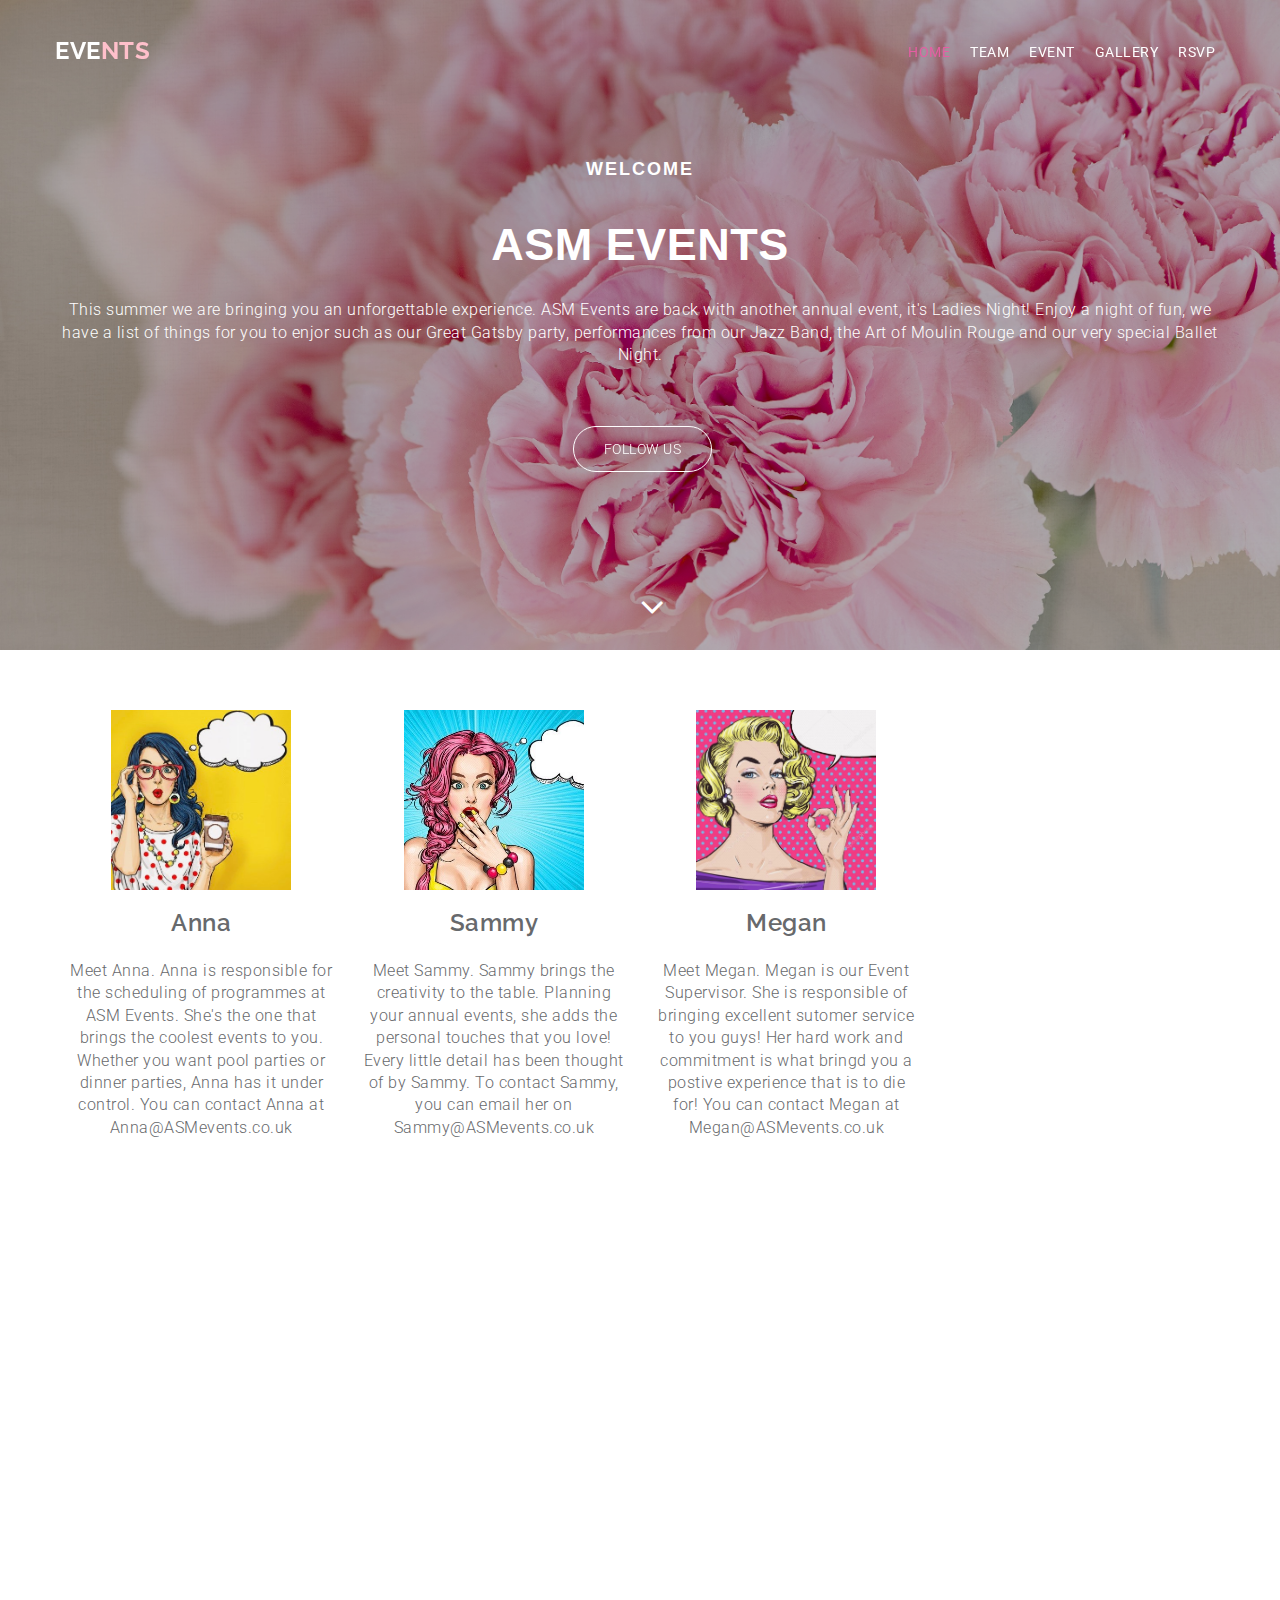
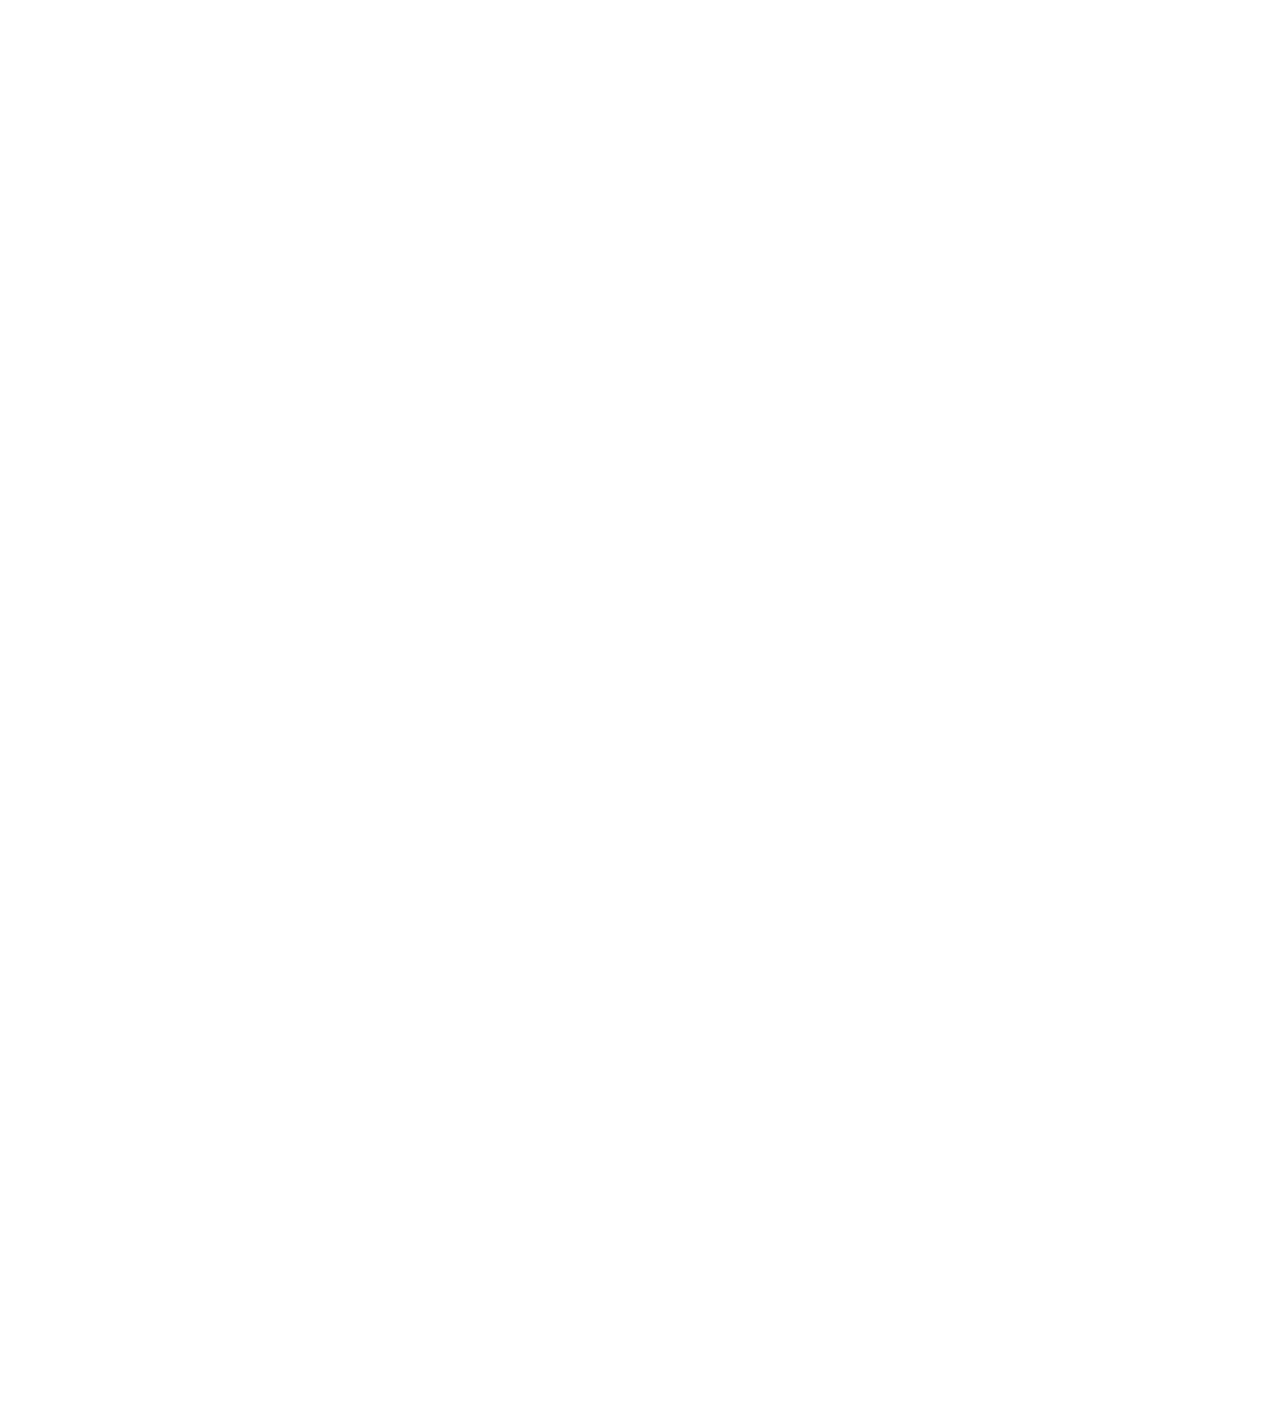
==== commit 58cb9637: "new changes" ====
--- a/index.html
+++ b/index.html
@@ -56,9 +56,9 @@
           <div class="container">
             <div class="row">
               <div class="banner-info text-center wow fadeIn delay-05s">
-                <h1 class="bnr-title">Great that you are here to find more info about our </h1>
-                <h2 class="bnr-sub-title">GET TO KNOW US</h2>
-                <p class="bnr-para">on Sept 10th 2019</p>
+                <h1 class="bnr-title">WELCOME</h1>
+                <h2 class="bnr-sub-title">ASM Events</h2>
+                <p class="bnr-para">This summer we are bringing you an unforgettable experience. ASM Events are back with another annual event, it's Ladies Night! Enjoy a night of fun, we have a list of things for you to enjor such as our Great Gatsby party, performances from our Jazz Band, the Art of Moulin Rouge and our very special Ballet Night. </p>
                 <div class="brn-btn">
                   <a href="#" class="btn btn-more">Follow us</a>
                 </div>
@@ -82,7 +82,7 @@
                 <img src="img/woman1.jpeg" width="180" height="180">
               </div>
               <h3 class="pad-bt15">Anna</h3>
-              <p>Hi I am Anna and I have been working in marketing for 8 years. I started my career in an agency and then decided to start something on my own with Sammy and Megan. So here I am!</p>
+              <p>Meet Anna. Anna is responsible for the scheduling of programmes at ASM Events. She's the one that brings the coolest events to you. Whether you want pool parties or dinner parties, Anna has it under control. You can contact Anna at Anna@ASMevents.co.uk </p>
             </div>
           </div>
           <div class="col-md-3 col-sm-6 col-xs-12">
@@ -91,7 +91,7 @@
                 <img src="img/woman2.jpeg" width="180" height="180">
               </div>
               <h3 class="pad-bt15">Sammy</h3>
-              <p>Hi I am Sammy and I am a graphic designer. I started my career as a clothes designer and now I do homepages!</p>
+              <p>Meet Sammy. Sammy brings the creativity to the table. Planning your annual events, she adds the personal touches that you love! Every little detail has been thought of by Sammy. To contact Sammy, you can email her on Sammy@ASMevents.co.uk</p>
             </div>
           </div>
           <div class="col-md-3 col-sm-6 col-xs-12">
@@ -100,7 +100,7 @@
                 <img src="img/woman3.jpeg" width="180" height="180">
               </div>
               <h3 class="pad-bt15">Megan</h3>
-              <p>Hi I am Megan. I take care of everthing about sales here!</p>
+              <p>Meet Megan. Megan is our Event Supervisor. She is responsible of bringing excellent sutomer service to you guys! Her hard work and commitment is what bringd you a postive experience that is to die for! You can contact Megan at Megan@ASMevents.co.uk</p>
             </div>
           </div>
         </div>
@@ -112,8 +112,8 @@
       <div class="container">
         <div class="row">
           <div class="col-md-12 text-center">
-            <h2 class="service-title pad-bt15">Get to know us</h2>
-            <p class="sub-title pad-bt15">At our get to know event you can learn about all the services that EVENTS as an event planning company offers you as customer.<br> We are looking forward to meeting you!</p>
+            <h2 class="service-title pad-bt15">Event name</h2>
+            <p class="sub-title pad-bt15">Loremm ipsum dolor sit amet, consectetur adipiscing elit, sed do eiusmod<br>tempor incididunt ut labore et dolore magna aliqua.</p>
             <hr class="bottom-line">
           </div>
           <div class="col-md-3 col-sm-6 col-xs-12">
@@ -149,7 +149,7 @@
         <div class="row">
           <div class="col-md-12 text-center">
             <h2 class="service-title pad-bt15">Gallery</h2>
-            <p class="sub-title pad-bt15">Find pictures of events that we have previously planned!<br></p>
+            <p class="sub-title pad-bt15">Lorem ipsum dolor sit amet, consectetur adipiscing elit, sed do eiusmod<br>tempor incididunt ut labore et dolore magna aliqua.</p>
             <hr class="bottom-line">
           </div>
           <div class="col-md-4 col-sm-6 col-xs-12 portfolio-item padding-right-zero mr-btn-15">
@@ -197,7 +197,7 @@
         <div class="row">
           <div class="col-md-12 text-center white">
             <h2 class="service-title pad-bt15">RSVP</h2>
-            <p class="sub-title pad-bt15">Let us know if you are attending our GET TO KNOW event.</p>
+            <p class="sub-title pad-bt15">Let us know if you are attending the (Event name).</p>
             <hr class="bottom-line white-bg">
           </div>
           <div class="col-md-6 col-sm-6 col-xs-12">
